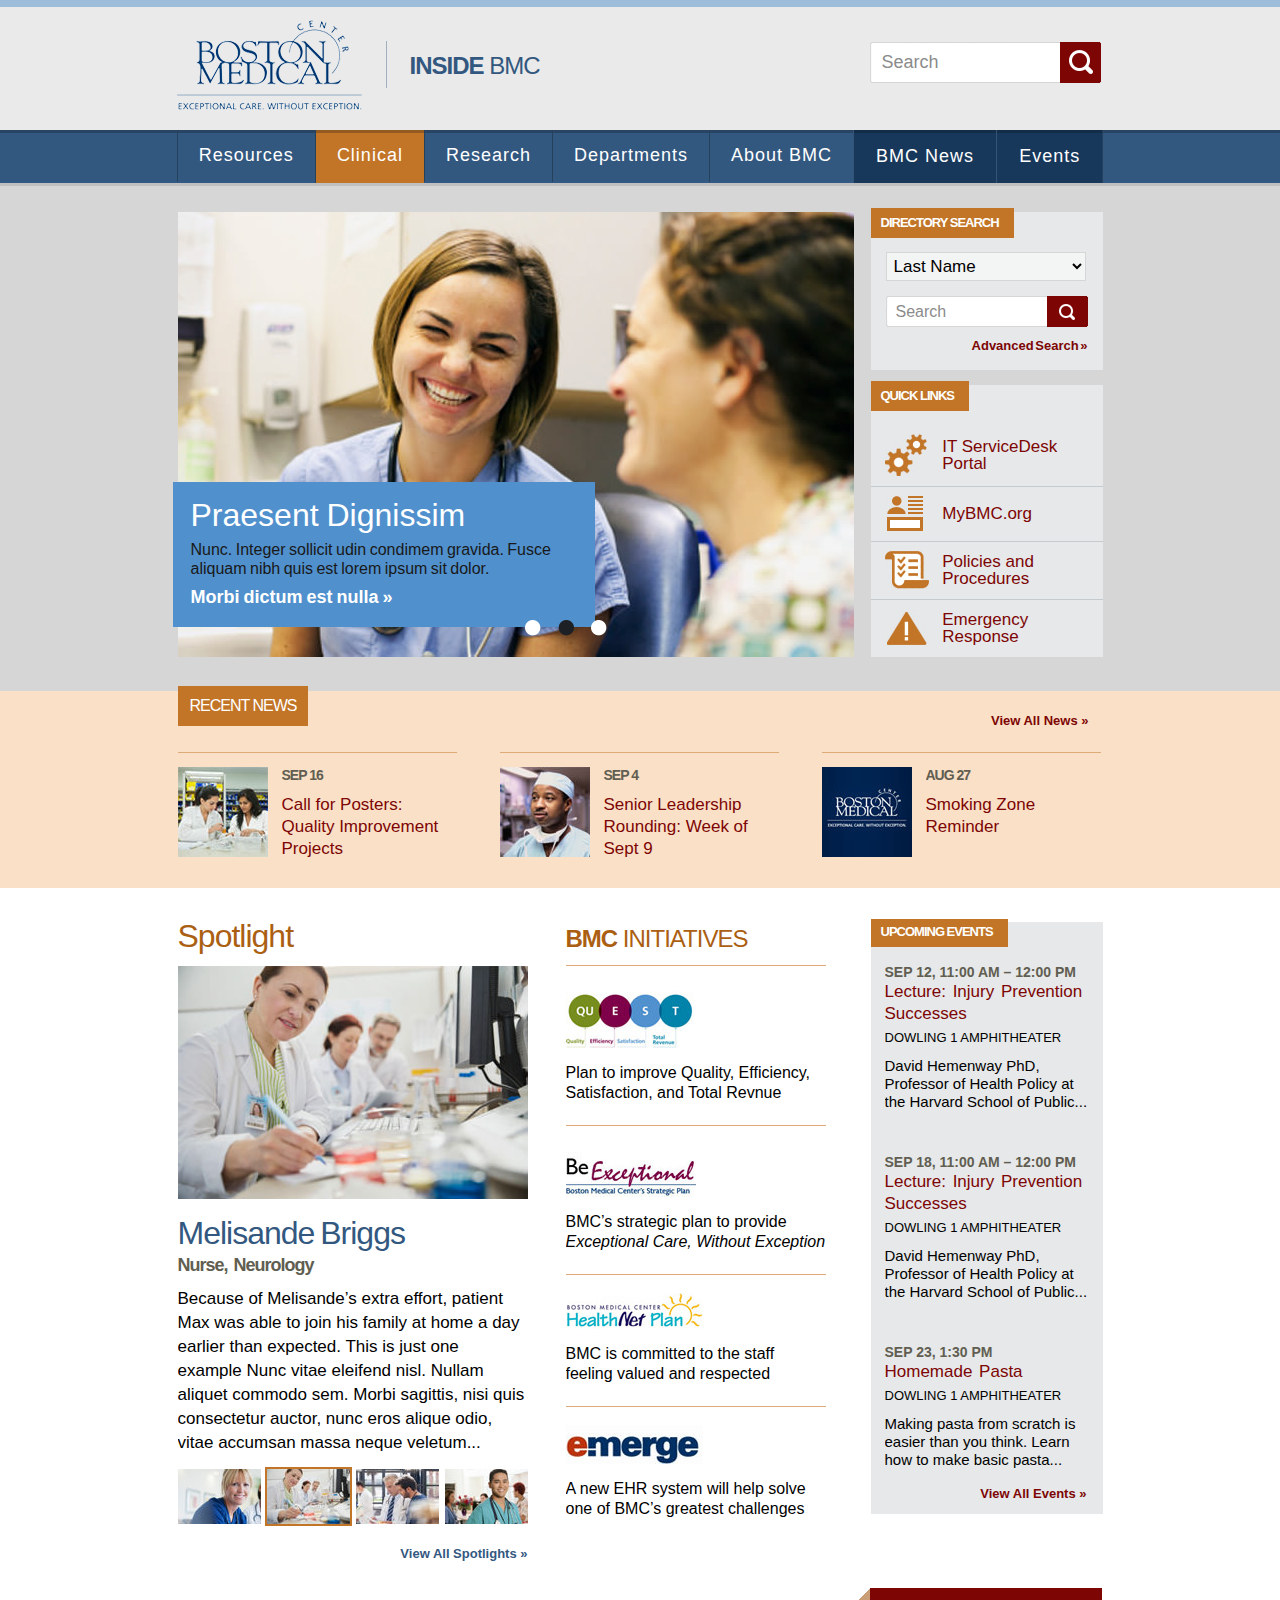
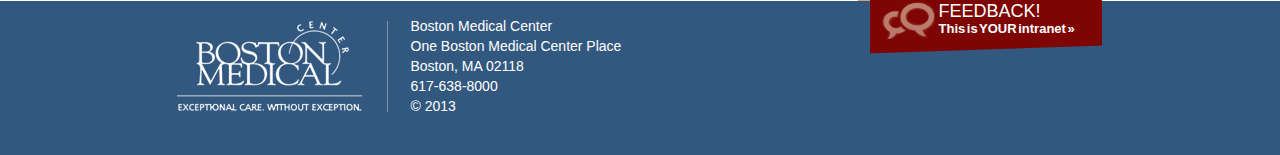
==== markup/index.html @ 799b2360 "added markup" ====
<!DOCTYPE html PUBLIC "-//W3C//DTD XHTML 1.0 Strict//EN" "http://www.w3.org/TR/xhtml1/DTD/xhtml1-strict.dtd">
<html xmlns="http://www.w3.org/1999/xhtml" xml:lang="en" lang="en">
<head>
	<!-- set the encoding of your site -->
	<meta http-equiv="Content-Type" content="text/html; charset=utf-8" />
	<title>BostonMedicalCenter</title>
	<!-- include the site stylesheet -->
	<link rel="stylesheet" media="all" href="css/all.css" type="text/css" />
	<!-- include jQuery library -->
	<script type="text/javascript" src="http://ajax.googleapis.com/ajax/libs/jquery/1.8.3/jquery.min.js"></script>
	<script type="text/javascript">window.jQuery || document.write('<script src="js/jquery-1.8.3.min.js"><\/script>')</script>
	<!-- include custom JavaScript -->
	<script type="text/javascript" src="js/jquery.main.js"></script>
</head>
<body>
	<noscript><div>Javascript must be enabled for the correct page display</div></noscript>
	<!-- allow a user to go to the main content of the page -->
	<div class="skip"><a href="#three-columns">skip to content</a></div>
	<div class="alert-message">
		<div class="alert-holder">
			<strong class="title">ALERT! Lorem ipsum dolor sit amet, consectetur adipiscing elit.</strong>
			<p>This is vivamus condimentum auctor mollis. Duis elementum malesuada hendrerit. Nullam convallis sagittis leo.<a href="#" class="more">Etiam aliquam augue &raquo;</a></p>
		</div>
	</div>
	<!-- main container of all the page elements -->
	<div id="wrapper">
		<!-- header of the page -->
		<div id="header">
			<div class="header-holder">
				<!-- logo-holder -->
				<div class="logo-holder">
					<strong class="logo"><a href="#"  tabindex="2">Boston Medical Center Exceptional care with out exception</a></strong>
					<span class="tagline"><strong>InSIDE</strong> BMC</span>
				</div>
				<!-- searchform -->
				<form class="searchform" action="#">
					<fieldset>
						<legend>searchform</legend>
						<label for="search">Search</label>
						<input id="search" type="text" value="Search" />
						<input type="submit" value="search" />
					</fieldset>
				</form>
			</div>
			<!-- mainnav -->
			<div id="nav">
				<ul>
					<li><a href="#" tabindex="3">Resources</a></li>
					<li class="active"><a href="#" tabindex="4">Clinical</a></li>
					<li><a href="#" tabindex="5">Research</a></li>
					<li><a href="#" tabindex="6">Departments</a></li>
					<li><a href="#" tabindex="7">About BMC</a></li>
					<li class="last"><a href="#" tabindex="8">BMC News</a></li>
					<li class="last"><a href="#" tabindex="9">Events</a></li>
				</ul>
			</div>
		</div>
		<!-- visualblock -->
		<div class="visual">
			<div class="visual-holder">
				<!-- carousel of page -->
				<div class="carousel">
					<div class="mask">
						<div class="slideset">
							<div class="slide">
								<img src="images/img-visual.jpg" alt="img-description" />
								<div class="caption">
									<strong class="heading">Praesent Dignissim</strong>
									<p>Nunc. Integer sollicit udin condimem gravida. Fusce aliquam nibh quis est lorem ipsum sit dolor. </p>
									<a href="#" class="more">Morbi dictum est nulla &raquo;</a>
								</div>
							</div>
						</div>
					</div>
					<ul class="pagination">
						<li><a href="#">1</a></li>
						<li class="active"><a href="#">2</a></li>
						<li><a href="#">3</a></li>
					</ul>
				</div>
				<!-- sidebar of page -->
				<div id="sidebar">
					<div class="widget">
						<strong class="heading"><span>Directory Search</span></strong>
						<form class="searchform" action="#">
							<fieldset>
								<legend>searchform</legend>
								<label for="name">Name</label>
								<select id="name">
									<option>Last Name</option>
									<option>Last Name</option>
									<option>Last Name</option>
									<option>Last Name</option>
								</select>
								<div class="search-holder">
									<label for="search1">Search</label>
									<input id="search1" type="text" value="Search" />
									<input type="submit" value="search" />
								</div>
								<a href="#" class="adv-search">Advanced Search &raquo;</a>
							</fieldset>
						</form>
					</div>
					<div class="widget widget2">
						<strong class="heading"><span>QUICK LINKS</span></strong>
						<ul class="quicklinks">
							<li>
								<a href="#">
									<img src="images/img1.jpg" alt="img-description" />
									<strong class="title">IT ServiceDesk <br />Portal</strong>
								</a>
							</li>
							<li>
								<a href="#">
									<img src="images/img2.jpg" alt="img-description" />
									<strong class="title">MyBMC.org</strong>
								</a>
							</li>
							<li>
								<a href="#">
									<img src="images/img3.jpg" alt="img-description" />
									<strong class="title">Policies and Procedures</strong>
								</a>
							</li>
							<li>
								<a href="#">
									<img src="images/img4.jpg" alt="img-description" />
									<strong class="title">Emergency Response</strong>
								</a>
							</li>
						</ul>
					</div>
				</div>
			</div>
		</div>
		<!-- recent news -->
		<div class="recent-news">
			<div class="news-holder">
				<div class="topbar">
					<strong class="heading">Recent News</strong>
					<a href="#" class="view-all">View All News &raquo;</a>
				</div>
				<ul>
					<li>
						<a href="#"><img src="images/img5.jpg" alt="img-description" /></a>
						<div class="text">
							<em class="date">SEP 16</em>
							<strong class="title"><a href="#">Call for Posters: Quality Improvement Projects</a></strong>
						</div>
					</li>
					<li>
						<a href="#"><img src="images/img6.jpg" alt="img-description" /></a>
						<div class="text">
							<em class="date">SEP 4</em>
							<strong class="title"><a href="#">Senior Leadership Rounding: Week of Sept 9</a></strong>
						</div>
					</li>
					<li>
						<a href="#"><img src="images/img7.jpg" alt="img-description" /></a>
						<div class="text">
							<em class="date">AUG 27</em>
							<strong class="title"><a href="#">Smoking Zone Reminder</a></strong>
						</div>
					</li>
				</ul>
			</div>
		</div>
		<!-- three-columns -->
		<div id="three-columns">
			<!-- spotlights -->
			<div class="spotlights">
				<h1>Spotlight</h1>
				<div class="text-holder">
					<a href="#"><img src="images/img8.jpg" alt="img-dexription" /></a>
					<h2>Melisande Briggs</h2>
					<strong class="subheading">Nurse, Neurology</strong>
					<p>Because of Melisande’s extra effort, patient Max was able to join his family at home a day earlier than expected. This is just one example Nunc vitae eleifend nisl. Nullam aliquet commodo sem. Morbi sagittis, nisi quis consectetur auctor, nunc eros alique odio, vitae accumsan massa neque veletum...</p>
				</div>
				<ul class="tabset">
					<li><a href="#"><img src="images/img9.jpg" alt="img-description" /></a></li>
					<li class="active"><a href="#"><img src="images/img10.jpg" alt="img-description" /></a></li>
					<li><a href="#"><img src="images/img11.jpg" alt="img-description" /></a></li>
					<li><a href="#"><img src="images/img12.jpg" alt="img-description" /></a></li>
				</ul>
				<a href="#" class="view-all">View All Spotlights &raquo;</a>
			</div>
			<!-- initiatives -->
			<div class="initiatives">
				<h2><strong>BMC</strong> Initiatives</h2>
				<ul>
					<li>
						<a href="#"><img src="images/img13.jpg" alt="img-description" /></a>
						<p>Plan to improve Quality, Efficiency, Satisfaction, and Total Revnue</p>
					</li>
					<li>
						<a href="#"><img src="images/img14.jpg" alt="img-description" /></a>
						<p>BMC’s strategic plan to provide <em>Exceptional Care, Without Exception</em></p>
					</li>
					<li>
						<a href="#"><img src="images/img15.jpg" alt="img-description" /></a>
						<p>BMC is committed to the staff feeling valued and respected</p>
					</li>
					<li>
						<a href="#"><img src="images/img16.jpg" alt="img-description" /></a>
						<p>A new EHR system will help solve one of BMC’s greatest challenges</p>
					</li>
				</ul>
			</div>
			<!-- upcomming events -->
			<div class="upcomming-events">
				<strong class="heading"><span>Upcoming Events</span></strong>
				<ul>
					<li>
						<em class="time">SEP 12, 11:00 AM – 12:00 PM</em>
						<strong class="title"><a href="#">Lecture: Injury Prevention Successes</a></strong>
						<strong class="subtitle">Dowling 1 Amphitheater</strong>
						<p>David Hemenway PhD, Professor of Health Policy at the Harvard School of Public...</p>
					</li>
					<li>
						<em class="time">SEP 18, 11:00 AM – 12:00 PM</em>
						<strong class="title"><a href="#">Lecture: Injury Prevention Successes</a></strong>
						<strong class="subtitle">Dowling 1 Amphitheater</strong>
						<p>David Hemenway PhD, Professor of Health Policy at the Harvard School of Public...</p>
					</li>
					<li>
						<em class="time">SEP 23, 1:30 PM</em>
						<strong class="title"><a href="#">Homemade Pasta</a></strong>
						<strong class="subtitle">Dowling 1 Amphitheater</strong>
						<p>Making pasta from scratch is easier than you think. Learn how to make basic pasta...</p>
					</li>
				</ul>
				<a href="#" class="view-all">View All Events &raquo;</a>
			</div>
		</div>
		<!-- footer of page -->
		<div id="footer">
			<div class="footer-holder">
				<!-- footer logo -->
				<strong class="logo"><a href="#">Boston Medical Center Exceptional care with out exception</a></strong>
				<div class="info">
					<address>Boston Medical Center<br /> One Boston Medical Center Place Boston, MA 02118<br /> 617-638-8000 </address>
					<span class="copyright">&copy; 2013</span>
				</div>
				<div class="btn">
					<div class="btn-b">
						<div class="btn-c">
							<a href="#" class="feedback"><strong>Feedback!</strong>This is YOUR intranet &raquo;</a>
						</div>
					</div>
				</div>
			</div>
			<!-- allow a user to go to the top of the page -->
			<div class="skip"><a href="#header">back to top</a></div>
		</div>
	</div>
</body>
</html>
---- markup/css/all.css ----
/* ---------------------------------------------------------
   1. Embedded fonts styles
   2. General reset
   3. Common site styles
   4. Custom form styles
   5. Styles for responsive breakpoints
   6. Print style
   ---------------------------------------------------------*/
/* ---------------------------------------------------------
   2. General reset
   ---------------------------------------------------------*/
/*
 * set default text color
 * set default font size, line height and font family
 * set default background
 */
body {
	color: #000;
	font: 17px/20px Arial, Helvetica, sans-serif;
	background: #fff;
	min-width: 960px;
	margin: 0;
}
img { border-style: none; }
/* set styles for default page links */
a {
	text-decoration: none;
	color: #000;
}
a:hover { text-decoration: underline; }
a:active { background-color: transparent; }
/* set default styles in all browsers */
input, textarea, select {
	font: 100% Arial, Helvetica, sans-serif;
	vertical-align: middle;
	color: #000;
}
form, fieldset {
	margin: 0;
	padding: 0;
	border-style: none;
}
input[type="image"] {
	padding: 0;
	border: none;
}
/* ---------------------------------------------------------
   3. Common site styles
   ---------------------------------------------------------*/
#wrapper {
	overflow: hidden;
	border-top: solid 7px #9dbddb;
}
/* Common site styles */
#header {
	overflow: hidden;
	background: #eaeaea;
}
.header-holder {
	position: relative;
	padding:13px 3px 20px 0;
	width: 924px;
	margin: 0 auto;
	overflow: hidden;
}
/* logo-holder */
.logo-holder { float: left; }
.logo {
	background: url(../images/sprite.png) -1px 0 no-repeat;
	width: 186px;
	height: 90px;
	float: left;
	overflow: hidden;
	text-indent: -9999px;
}
.logo a {
	display: block;
	height: 100%;
}
/* tagline */
.tagline {
	float: left;
	margin: 21px 0 0 23px;
	padding: 12px 0 9px 23px;
	font-size: 24px;
	line-height: 26px;
	text-transform: uppercase;
	color: #33587f;
	letter-spacing:-1px;
	border-left: solid 1px #a1b0bf;
}
/* header-search-form */
.searchform {
	float: right;
	width: 231px;
	background:url(../images/bg-search-form.png) no-repeat;
	margin: 22px 0 0;
}
#wrapper legend{
	display:none;
	}
.searchform input[type="text"] {
	height: 25px;
	line-height: 25px;
	float: left;
	width: 166px;
	font-size: 18px;
	padding: 8px 12px;
	background: #fff;
	border:0;
	background:none;
	outline: none;
	color: #8b8b8b;
}
.searchform input[type="submit"] {
	float: right;
	border: 0;
	padding: 0;
	cursor: pointer;
	background: url(../images/sprite.png) -67px -212px no-repeat;
	width: 41px;
	height: 41px;
	text-indent: -9999px;
	overflow: hidden;
	font-size: 0;
	line-height: 0;
}
/* main-nav styles */
#nav {
	border-bottom: solid 3px #c0c0c1;
	background: #33587f url(../images/bg-nav.png) repeat-x;
	text-transform: capitalize;
	overflow: hidden;
}
#nav ul {
	width: 925px;
	text-align: center;
	margin: 0 auto;
	list-style: none;
	color: #fff;
	letter-spacing: 1px;
	padding: 0;
	font-size: 18px;
	line-height: 21px;
	border-right: solid 1px #26415b;
}
#nav ul:after{
	display:block;
	clear:both;
	content:''
	}
#nav ul li {
	display: inline-block;
	vertical-align: top;
	margin: 0 -3px;
	border-left: solid 1px #26415b;
}
#nav ul li.last{border-left: solid 1px #335477;}
*+html #nav ul li {
	display: inline;
	margin:0;
}
#nav ul li a {
	color: #fff;
	display: block;
	padding: 15px 21px 16px;
}
#nav ul li a:hover, #nav ul li.last a:hover, #nav ul li.active a{
	background: #c27527;
	text-decoration: none;
	border-top: solid 3px #955a1f;
	padding: 12px 21px 17px;
}
#nav ul li.last a:hover{
	padding: 13px 22px 16px;
	}
#nav ul li.last a {
	background: #17385b;
	text-decoration: none;
	border-top: solid 3px #132c47;
	padding: 13px 22px 16px;
}
*+html #nav ul li.last a{ padding: 13px 23px 16px 22px;}
*+html #nav ul li.last a:hover{padding: 13px 23px 16px 22px;}
/* visual-holder */
.visual {
	overflow: hidden;
	background: #d6d6d7;
}
.visual-holder {
	margin: 0 auto;
	width: 925px;
	padding: 26px 0 34px;
}
.visual-holder:after{
	display:block;
	clear:both;
	content:'';
	}
/* carousel styles */
.carousel {
	float: left;
	width: 676px;
	position: relative;
}
.mask {
	width: 676px;
	height: 445px;
}
.mask:after{
	display:block;
	clear:both;
	content:'';
	}
.slideset {
	position: relative;
	width: 676px;
	float: left;
	height: 445px;
}
.slide {
	width: 676px;
	height: 445px;
	float: left;
	position: relative;
}
.slide img { display: block; }
/* carousel-caption styles */
.carousel .caption {
	position: absolute;
	left: -5px;
	bottom: 30px;
	background: #5090cd;
	width: 386px;
	font-size: 16px;
	line-height: 19px;
	color: #191919;
	padding: 16px 18px 20px;
	z-index: 15;
	word-spacing:-1px;
}
*+html .carousel .caption{padding: 16px 18px 10px;}
.carousel .heading {
	display: block;
	margin: 0 0 8px;
	font-size: 32px;
	line-height: 34px;
	color: #fff;
	font-weight: normal;
	text-transform: capitalize;
}
.carousel .caption p { margin: 0 0 9px; }
.carousel .more {
	float: left;
	font-weight: bold;
	color: #fff;
	font-size: 18px;
	line-height: 20px;
}
/* pagination styles */
.pagination {
	position: absolute;
	left: 0;
	bottom: 17px;
	text-align: center;
	width: 85%;
	margin: 0;
	padding: 0 0 0 15%;
	list-style: none;
	z-index: 20;
}
.pagination li {
	display: inline-block;
	vertical-align: top;
	margin: 0 6px;
}
*+html .pagination li { display: inline; }
.pagination li a {
	display: block;
	width: 16px;
	height: 16px;
	font-size: 0;
	line-height: 0;
	text-indent: -9999px;
	overflow: hidden;
	background: url(../images/sprite.png) -3px -441px no-repeat;
	outline: none;
}
.pagination li a:hover, .pagination li.active a { background-position: -34px -441px; }
/* sidebar styles */
#sidebar {
	width: 232px;
	float: right;
}
/* upcomming-events styles */
#sidebar .widget {
	height:1%;
	background: #e6e8e9;
	padding: 12px 0 0;
	margin: 0 0 15px;
}
#sidebar .widget2{ margin:0;}
#sidebar .widget:after {
	display: block;
	clear: both;
	content: '';
}
#sidebar .heading, .upcomming-events .heading {
	display: block;
	text-transform: uppercase;
	color: #fff;
	font-size: 13px;
	line-height: 16px;
	margin: -16px 0 14px;
	overflow: hidden;
}
.upcomming-events .heading{ margin: -3px 0 0;}
#sidebar .heading span, .upcomming-events .heading span {
	float: left;
	padding: 7px 15px 7px 10px;
	letter-spacing:-1px;
	background: #c27527;
	text-transform: uppercase;
}
.upcomming-events .heading span{ padding:5px 15px 7px 10px;}
/* sidebarform styles */
#sidebar .searchform {
	overflow: hidden;
	float: left;
	padding: 0 15px;
	width: 202px;
	margin: 0 0 17px;
	display:block;
	background:none;
}
#sidebar .searchform fieldset{
	overflow:hidden;
	}
#sidebar input[type="submit"] {
	background: url(../images/sprite.png) -4px -215px no-repeat;
	width: 41px;
	height: 31px;
}
#sidebar .searchform input[type="text"] {
	width: 140px;
	color: #8b8b8b;
	font-size: 16px;
	padding:6px 10px 4px;
	height: 20px;
	line-height: 20px;
}
#sidebar .searchform .adv-search, #sidebar .upcomming-events .view-all {
	float: right;
	font-size: 13px;
	line-height: 14px;
	color: #7d0504;
	font-weight: bold;
	word-spacing:-2px;
	text-transform: capitalize;
}
#sidebar .search-holder {
	height: 31px;
	padding: 0 0 12px;
	background:url(../images/bg-searchform2.png) no-repeat;
}
#sidebar .search-holder:after {
	display: block;
	clear: both;
	content: '';
}
/* sidebar select styles */
#sidebar .searchform select {
	display: block;
	overflow: hidden;
	width: 200px;
	background: #f3f4f4;
	border: solid 1px #d6d6d7;
	padding: 3px;
	margin: 0 0 15px;
}
/* sidebar quicklinks styles */
#sidebar .quicklinks {
	margin: 0;
	padding: 0;
	list-style: none;
	overflow: hidden;
}
#sidebar .quicklinks li {
	overflow: hidden;
	padding: 9px 14px 0;
	margin: 0 0 10px;
	border-top: solid 1px #c5cacf;
}
*+html #sidebar .quicklinks li{ margin: 0 0 12px;}
#sidebar .quicklinks li:first-child { border: 0; }
#sidebar .quicklinks li img {
	display: inline-block;
	vertical-align: middle;
	margin: 0 9px 0 0;
}
*+html #sidebar .quicklinks li img { display: inline; }
#sidebar .quicklinks li .title {
	display: inline-block;
	vertical-align: middle;
	font-size: 17px;
	line-height: 17px;
	color: #7d0504;
	font-weight: normal;
	width: 136px;
}
*+html #sidebar .quicklinks li .title { display: inline; }
#sidebar .quicklinks li a { color: #7d0504; }
#sidebar .quicklinks li a:hover { text-decoration: none; }
#sidebar .quicklinks li a:hover .title { text-decoration: underline; }
/* recentnews styles */
.recent-news {
	height: 1%;
	background: #fae0c7;
}
.recent-news:after,
.recent-news .news-holder:after,
.recent-news .topbar:after {
	display: block;
	clear: both;
	content: '';
}
/* recentnews-holder styles */
.recent-news .news-holder {
	height: 1%;
	width: 925px;
	margin: 0 auto;
	padding: 26px 0 0;
}
.recent-news .topbar {
	height: 1%;
	margin: 0 0 24px;
}
.recent-news .heading {
	float: left;
	text-transform: uppercase;
	color: #fff;
	font-size: 16px;
	line-height: 18px;
	margin: -31px 0 0;
	background: #c27527;
	padding:11px 12px;
	font-weight: normal;
	letter-spacing:-1px;
}
.recent-news .view-all {
	float: right;
	font-size: 13px;
	line-height: 14px;
	color: #7d0504;
	font-weight: bold;
	margin:-3px 14px 0 0;
	text-transform: capitalize;
}
/* recentnews lists styles */
.recent-news ul {
	margin: 0 0 0 -43px;
	padding: 0;
	list-style: none;
	overflow: hidden;
}
.recent-news ul li {
	float: left;
	border-top: solid 1px #deaa77;
	padding: 14px 0 28px 0;
	margin: 0 0 0 43px;
	width: 279px;
}
.recent-news ul li img {
	float: left;
	margin: 0 14px 0 0;
}
.recent-news ul li .text { overflow: hidden; }
.recent-news ul li .date {
	font-style: normal;
	font-size: 14px;
	line-height: 16px;
	margin: 0 0 11px;
	text-transform: uppercase;
	color: #615e51;
	display: block;
	letter-spacing:-1px;
	font-weight:bold;
}
.recent-news ul li .title {
	display: block;
	font-size: 17px;
	line-height: 22px;
	color: #7d0504;
	font-weight: normal;
}
.recent-news ul li .title a { color: #7d0504; }
/* threecolumns styles */
#three-columns {
	width: 925px;
	margin: 0 auto;
	padding: 31px 0 39px;
}
#three-columns:after {
	display: block;
	clear: both;
	content: '';
}
/* spotlight styles */
.spotlights {
	float: left;
	width: 350px;
}
.spotlights h1, .spotlights h2, .initiatives h2 {
	margin: 0 0 13px;
	font-size: 32px;
	line-height: 34px;
	color: #ab5f13;
	font-weight: normal;
	text-transform: capitalize;
	letter-spacing:-1px;
}
.spotlights img {
	display: block;
	margin: 0 0 17px;
}
.spotlights h2 {
	margin: 0 0 5px;
	color: #33587f;
	word-spacing:-2px;
}
.spotlights h2 a { color: #33587f; }
.spotlights .subheading {
	margin: 0 0 12px;
	display: block;
	font-size: 18px;
	line-height: 20px;
	letter-spacing:-1px;
	word-spacing:2px;
	color: #615e51;
	text-transform: capitalize;
}
.spotlights p { margin: 0 0 12px; }
.spotlights .text-holder {
	overflow: hidden;
	line-height:24px;
	}
/* tabset list styles */
.tabset {
	overflow: hidden;
	margin: 0 -2px 10px -4px;
	padding: 0;
	list-style: none;
}
.tabset li {
	float: left;
	border: solid 2px #fff;
	margin: 0 0 10px 2px;
	width: 83px;
	height: 55px;
}
.tabset li:hover, .tabset li.active { border: solid 2px #c27527; }
.tabset li img { display: block; }
#three-columns .view-all {
	float: right;
	font-size: 13px;
	line-height: 16px;
	color: #33587f;
	font-weight: bold;
	text-transform: capitalize;
}
/* bmc initiatives styles */
.initiatives {
	float: left;
	margin: 7px 0 0 38px;
	width: 260px;
}
.initiatives h2 {
	font-size: 24px;
	line-height: 26px;
	text-transform: uppercase;
}
.initiatives ul {
	margin: 0;
	padding: 0;
	list-style: none;
	font-size: 16px;
}
.initiatives ul li {
	overflow: hidden;
	border-top: solid 1px #deaa77;
	padding: 18px 0 22px;
}
.initiatives ul li img {
	display: block;
	margin: 0 0 15px;
}
.initiatives ul li p { margin: 0; }
/* upcomming-events styles */
.upcomming-events {
	float: right;
	width: 232px;
	padding: 0 0 3px;
	background: #e6e8e9;
	margin: 3px 0 0;
}
*+html .upcomming-events{ padding:0;}
#sidebar .upcomming-events{
	height:1%;
	float:none;
	margin: 18px 0 15px;
	padding: 10px 0;
	}
#sidebar .upcomming-events:after{
	display:block;
	clear:both;
	content:'';
	}
#sidebar  .upcomming-events ul{padding: 0 14px;}
.upcomming-events ul {
	margin: 0;
	padding: 16px 14px 0;
	list-style: none;
	font-size: 15px;
	line-height: 18px;
}
.upcomming-events ul li {
	overflow: hidden;
	margin: 0 0 32px;
}
*+html .upcomming-events ul li{
	padding: 0 0 32px;
	margin:0;
	}
.upcomming-events ul li .time {
	display: block;
	font-style: normal;
	font-size: 14px;
	font-weight:bold;
	color: #615e51;
	text-transform: uppercase;
}
.upcomming-events ul li .title {
	display: block;
	font-size: 17px;
	line-height: 22px;
	font-weight: normal;
	word-spacing:2px;
	margin: 0 0 4px;
	color: #7d0504;
	text-transform: capitalize;
}
.upcomming-events ul li .title a { color: #7d0504; }
.upcomming-events ul li .subtitle {
	display: block;
	text-transform: uppercase;
	font-size: 13px;
	margin: 0 0 10px;
	font-weight: normal;
}
.upcomming-events ul li p { margin: 0 0 10px; }
#three-columns .upcomming-events .view-all {
	color: #7d0504;
	margin:-25px 16px 0;
}
*+html #three-columns .upcomming-events .view-all{
	margin:-25px 16px -20px 0;
	}
/* footer styles */
#footer:after, #footer .footer-holder:after {
	display: block;
	clear: both;
	content: '';
}
#footer {
	height: 1%;
	background: #33587f;
}
#footer .footer-holder {
	padding: 16px 347px 43px 0;
	width: 580px;
	margin: 0 auto;
	position: relative;
}
/* footer logo styles */
#footer .logo {
	float: left;
	background: url(../images/sprite.png) -2px -100px no-repeat;
	width: 186px;
	height: 90px;
	margin: 4px 0 0;
}
/* footer info styles */
#footer .info {
	float: left;
	border-left: solid 1px #7b92a9;
	padding: 0 0 0 23px;
	font-size: 14px;
	color: #fff;
	width: 215px;
	margin:4px 0 0 24px;
}
#footer address {
	font-style: normal;
	margin: 0;
	margin: -5px 0 0;
}
#footer .copyright {
	display: block;
	margin: 0 0 -4px;
	}
/* btnfeedback styles */
#footer .btn {
	position: absolute;
	right: 2px;
	top: -13px;
	background: url(../images/bg-btn-top.png) no-repeat;
	padding: 13px 0 0;
	width: 244px;
}
#footer .btn-b {
	overflow: hidden;
	padding: 0 0 10px;
	background: url(../images/bg-btn-b.png) 0 100%;
}
#footer .btn-c {
	padding: 0 24px 5px;
	background: url(../images/bg-btn-c.png) repeat-y;
}
#footer .feedback {
	display: block;
	background: url(../images/sprite.png) -1px -275px no-repeat;
	padding: 0 0 3px 57px;
	font-size: 13px;
	color: #fff;
	line-height: 15px;
	font-weight:bold;
	word-spacing:-2px;
}
#footer .feedback strong {
	display: block;
	font-size: 18px;
	line-height: 20px;
	font-weight:normal;
	text-transform: uppercase;
}
/* topheadingbar styles */
.heading-holder {
	overflow: hidden;
	background: #d6d6d7;
}
.heading-frame {
	overflow: hidden;
	width: 925px;
	margin: 0 auto;
	padding: 19px 0 16px;
}
.heading-holder h1 {
	font-size: 32px;
	color: #132c47;
	line-height: 35px;
	margin: 0;
	letter-spacing:-1px;
	font-weight: normal;
}
/* main informative part styles */
#main {
	overflow: hidden;
	padding: 30px 0;
	width: 925px;
	margin: 0 auto;
}
/* main content styles */
#content {
	float: left;
	font-size: 16px;
	line-height: 22px;
	width: 651px;
}
/* eventtext styles */
#content .event-text {
	height: 1%;
	background: #fae0c7;
	padding:12px 15px 33px;
	position: relative;
	margin: 0 0 17px;
}
#content .event-text:after {
	display: block;
	clear: both;
	content: '';
}
#content .event-text .time {
	display: block;
	font-style: normal;
	font-size: 14px;
	line-height: 18px;
	color: #615e51;
	letter-spacing:-1px;
	word-spacing:3px;
	margin: 0 0 2px;
}
#content .event-text h2 {
	font-size: 32px;
	line-height: 32px;
	font-weight: normal;
	letter-spacing:-1px;
	margin: 0 0 13px;
}
/* eventtext address styles */
#content .event-text .address {
	display: block;
	margin: 0;
	font-style: normal;
	font-size: 13px;
	line-height: 15px;
	text-transform: uppercase;
}
#content .event-text .meta {
	overflow: hidden;
	font-size: 13px;
	line-height: 15px;
	text-transform: uppercase;
}
#content .event-text .meta .links {
	color: #33587f;
	text-transform: none;
}
#content .event-text .meta a {
	color: #33587f;
	font-weight: bold;
}
#content .btnevents {
	position: absolute;
	right: 0;
	bottom: -5px;
	font-size: 14px;
	color: #fff;
	line-height: 28px;
	padding: 0 8px;
	background: #7d0504;
	word-spacing:-2px;
}
/* content text styles */
#content .text {
	overflow: hidden;
	word-spacing:-1px;
	padding: 0 0 8px;
}
#content .text p { margin: 0 0 17px; }
#content .text p:first-child{ margin: 0 0 8px;}
#content .text p a {
	font-size: 16px;
	color: #33587f;
	font-weight: bold;
}
#content .text p:first-child:first-letter {
	float: left;
	font-size: 50px;
	color: #c27527;
	line-height: 52px;
	margin: 0 6px -5px 0;
}
#content .text .more {
	float: left;
	font-size: 16px;
	color: #33587f;
	font-weight: bold;
	margin: 8px 0 0;
}
/* events-lists styles */
.events-list {
	overflow: hidden;
	margin: -3px 0 0;
	}
.events-list h2 {
	margin: 0 0 12px;
	font-size: 20px;
	color: #6c6c6c;
	font-weight: normal;
}
.events-list ul {
	margin: 0;
	padding: 2px 0 0 ;
	list-style: none;
	font-size: 16px;
	line-height: 20px;
	word-spacing: -1px;
}
.events-list ul li {
	overflow: hidden;
	padding: 17px 0 15px;
	border-top: solid 1px #deaa77;
}
.events-list ul li:first-child { border: 0; }
.events-list ul li .date {
	display: block;
	font-style: normal;
	color: #615e51;
	font-size: 14px;
	line-height: 18px;
	font-weight: bold;
	text-transform: uppercase;
}
.events-list ul li .title {
	display: block;
	margin: 0 0 2px;
	color: #33587f;
	font-size: 20px;
	line-height: 24px;
	font-weight: normal;
}
.events-list ul li .title a { color: #33587f; }
.events-list ul li .subheading {
	font-style: normal;
	font-size: 13px;
	text-transform: uppercase;
	margin: 0 0 7px;
	display: block;
}
.events-list p { margin: 0; }
/* eventslist btns styles */
.events-list .btns-holder {
	overflow: hidden;
	margin:21px 0 14px;
}
.events-list .btns-holder .btn {
	float: left;
	line-height: 28px;
	font-size: 14px;
	color: #fff;
	padding: 0 11px 0 10px;
	background: #7d0504 url(../images/bg-btn-r.png) 100% 0 no-repeat;
	margin: 0 1px 0 0;
}
.events-list .btns-holder .btn:first-child { background: #7d0504 url(../images/bg-btn.jpg) no-repeat; }
.events-list .btns-holder .btn span {
	display: block;
	padding: 0 20px 0 0;
	background: url(../images/bg-top.png) 100% 50% no-repeat;
}
.events-list .btns-holder .btn:first-child span { background: url(../images/bg-add.png) 100% 50% no-repeat; }
.events-list .img-holder {
	float: left;
	margin: 4px 0 0;
	}
.events-list .img-holder img { display: block; }
.events-list .news-text {
	float: right;
	width: 541px;
}
.newslist ul li .title{ margin: 0 0 5px;}
.newslist ul li{ padding:17px 0 19px;}
/* sidebar sharebox styles */
.share-box {
	overflow: hidden;
	background: #7d0504 url(../images/bg-share.png) 13px 16px no-repeat;
	color: #fff;
	font-size: 13px;
	line-height: 17px;
	margin: 0 0 17px;
	font-weight:bold;
	padding: 16px 20px 15px 66px;
}
.share-box a { color: #fff; }
.share-box .title {
	display: block;
	margin: 0 0 11px;
	font-size: 18px;
	font-weight:normal;
}
.share-box span { display: block; }
/* main content styles */
.news-box img {
	float: left;
	margin: 4px 0 0;
	}
.news-box .text-holder {
	float: right;
	width: 512px;
}
#content .news-box{
	padding:12px 15px 35px;
	}
/* related stories styles */
.related-stories {
	overflow: hidden;
	padding: 13px 0 0;
	margin: 0 0 -23px;
	}
.related-stories h3 {
	font-size: 17px;
	line-height: 20px;
	margin: 0 0 13px;
	color: #ab5f13;
}
.related-stories ul {
	margin: 0;
	padding: 0;
	list-style: none;
	overflow: hidden;
}
.related-stories ul li {
	overflow: hidden;
	padding: 0 0 10px 17px;
	background: url(../images/bullet.png) 2px 8px no-repeat;
}
.related-stories ul li a {
	font-weight: bold;
	color: #33587f;
}
.related-stories ul li span {
	margin: 0 0 12px;
	display: block;
}
#content .subtitle {
	display: block;
	font-size: 20px;
	color: #6c6c6c;
	font-weight: normal;
	margin:-3px 0 32px;
}
/* twocolumns styles */
#content .two-columns {
	overflow: hidden;
	padding: 0 0 12px;
	}
#content .two-columns .column {
	float: left;
	width: 325px;
	border-left: solid 1px #deaa77;
}
#content .two-columns .column:first-child {
	width: 325px;
	border: 0;
}
#content .two-columns h2 {
	margin: 0 0 17px;
	font-size: 23px;
	line-height: 25px;
	color: #ab5f13;
	font-weight: normal;
	letter-spacing:-1px;
	text-transform: uppercase;
}
/* resources styles */
#content .resource {
	overflow: hidden;
	padding: 15px 20px 7px 20px;
	line-height: 17px;
	border-top: solid 1px #deaa77;
}
#content .two-columns .column:first-child .resource{ padding:15px 20px 7px 0;}
#content .two-columns .column:first-child .resource:first-child {
	padding: 0 20px 7px 0;
	margin:0;
	}
#content .two-columns .column .resource:first-child{
	padding:0 20px 7px;
	}
#content .resource:first-child { border: 0; }
#content .resource ul {
	margin: 0;
	padding: 0;
	list-style: none;
	font-weight: bold;
	color: #33587f;
}
#content .resource ul li {
	overflow: hidden;
	margin: 0 0 11px;
}
#content .resource ul li a { color: #33587f; }
/* searchresults styles */
#content .search-results {
	overflow: hidden;
	padding: 0 0 15px;
	}
#content .search-results .search-word {
	display: block;
	color: #6c6c6c;
	font-size: 20px;
	line-height: 22px;
	margin:-3px 0 3px;
	font-weight: normal;
}
#content .search-results .search-word strong { color: #000; }
#content .searchform {
	width:100%;
	overflow:hidden;
	background:none;
}
#content .search-results .row {
	overflow: hidden;
	margin: 0 0 19px;
}
/* searchresults select styles */
.select-holder {
	float: left;
	width: 181px;
	margin:12px 0 0 36px;
}
.searchform label {
	float: left;
	font-size: 15px;
	line-height: 21px;
	color: #6c6c6c;
	margin: 0 6px 0 0;
	display:none;
}
.search-results label{ display:block;}
.select-holder select {
	float: right;
	width: 62px;
	height: 21px;
}
#content .search-holder {
	float: left;
	width:315px;
	}
#content .searchfield{
	background:url(../images/bg-search-form.png) no-repeat;
	display:block;
	overflow:hidden;
	}
#content .search-holder label { margin:11px 9px 0 0; }
/* searchresults lists styles */
.search-results ul {
	overflow: hidden;
	margin: 0 0 18px;
	padding: 0;
	list-style: none;
	font-size: 16px;
	line-height:21px;
}
.search-results ul li {
	overflow: hidden;
	border-top: solid 1px #deaa77;
	padding: 14px 0;
}
.search-results ul li:first-child { border: 0; }
.search-results ul li .title {
	display: block;
	font-size: 20px;
	color: #33587f;
	line-height: 28px;
	font-weight: normal;
	margin: 0 0 4px;
	word-spacing:3px;
}
.search-results ul li .title a { color: #33587f; }
.search-results ul li p { margin: 0; }
/* searchresults pagination styles */
.search-results .searchpaging {
	float: left;
	background: #e6e8e9;
	margin: 0;
	padding: 9px 4px 9px 12px;
	list-style: none;
	line-height: 28px;
	font-size: 15px;
}
.search-results .searchpaging li {
	float: left;
	color: #000;
	border: 0;
	padding: 0;
	margin: 0 4px 0 0;
}
.search-results .searchpaging li.active {
	padding: 0 7px;
	background: #ededed;
	border: solid 1px #cecece;
}
.search-results .searchpaging li a {
	color: #33587f;
	background: #e6e8e9;
	display: block;
	padding: 0 9px;
}
.search-results .searchpaging span {
	display: block;
	background: #e6e8e9;
	color: #000;
	padding: 0 9px;
}
/* introtext styles */
.intro-text {
	font-size: 20px;
	line-height: 24px;
	color: #6c6c6c;
	display: block;
	margin:-5px 0 31px;
	font-weight: normal;
}
/* abouttext styles */
.about-text { overflow: hidden; }
/* abouttext h2 styles */
.about-text h2 {
	margin: 0 0 17px;
	font-size: 31px;
	line-height: 35px;
	font-weight: normal;
}
.about-text p { margin: 0 0 29px; }
.about-text a {
	font-weight: bold;
	color: #33587f;
}
/* abouttext h3 styles */
.about-text h3 {
	margin: 0 0 10px;
	font-size: 23px;
	line-height: 30px;
	color: #ab5f13;
	font-weight: normal;
	text-transform: uppercase;
}
/* abouttext h4 styles */
.about-text h4 {
	margin: 0 0 12px;
	font-size: 17px;
	line-height: 20px;
	color: #ab5f13;
	font-weight: normal;
}
/* abouttext orderlist styles */
.about-text ul {
	margin: 0 0 15px;
	padding: 0;
	list-style: none;
	overflow: hidden;
}
.about-text ul li {
	overflow: hidden;
	background: url(../images/bullet.png) 0 6px no-repeat;
	padding:0 0 12px 15px;
}
.about-text ul p { margin: 0 0 9px; }
/* abouttext h5 styles */
.about-text h5 {
	margin: 0 0 12px;
	font-size: 14px;
	line-height: 18px;
	color: #615e51;
	text-transform: uppercase;
	font-weight: normal;
}
/* abouttext unorderlist styles */
.about-text ol {
	overflow: hidden;
	margin: 0 0 3px;
	padding: 0;
	counter-reset: item;
}
.about-text ol li {
	overflow: hidden;
	margin: 0 0 10px;
	padding: 0 0 0 16px;
}
.about-text ol p { margin: 0 0 10px; }
#sidebar .upcomming-events ul li .subtitle { color: #7d0504; }
#sidebar .upcomming-events .view-all { margin: -23px 15px 0; }
/* imagetext-holder styles */
.about-text .imgtext-holder {
	overflow: hidden;
	margin: 0 0 44px;
}
.about-text .imgtext-holder h6 {
	margin: 0 0 4px;
	color: #000;
	font-size: 16px;
}
.about-text .imgtext-holder p { margin: 0; }
.about-text .img-holder {
	float: left;
	margin: 13px 16px 0 0;
	width: 221px;
}
.about-text .img-holder img {
	display: block;
	margin: 0 0 6px;
}
.about-text .img-holder .caption {
	display: block;
	font-size: 14px;
	line-height: 18px;
	color: #615e51;
}
/* formblock styles */
.form-block {
	overflow: hidden;
	padding: 0 0 13px;
	}
.form-block h4 {
	margin: 0 0 12px;
	font-size: 17px;
	line-height: 20px;
	color: #ab5f13;
	font-weight: normal;
}
.form-block label {
	display: inline-block;
	margin: 0 0 7px;
	font-size: 16px;
	font-weight: bold;
}
/* fieldsholder styles */
.form-block .field-holder {
	overflow: hidden;
	margin: 0 0 7px;
}
.form-block p { margin: 0 0 10px; }
.form-block input[type="text"] {
	width: 369px;
	font-size: 16px;
	padding: 3px 10px;
	height: 19px;
	line-height: 19px;
	outline:none;
	border: solid 1px #cdcdcd;
}
.form-block .row {
	overflow: hidden;
	margin: 0 0 18px;
}
.form-block .date-select { overflow: hidden; }
.form-block .date-select select {
	width: 57px;
	height: 26px;
	float: left;
	margin: 0 8px 0 0;
	border: solid 1px #ccc;
}
.form-block .date-select .month{ width:76px;}
.form-block .date-select .icocalender {
	float: left;
	margin: 7px 0 0 4px;
	background: url(../images/sprite.png) -172px -484px no-repeat;
	width: 16px;
	height: 13px;
	text-indent: -9999px;
	overflow: hidden;
}
.form-block .date-select select:first-child { width: 65px; }
/* inlinefield styles */
.form-block .inlinefield {
	overflow: hidden;
	margin: 0 0 27px;
}
.form-block .inlinefield label {
	display: inline-block;
	vertical-align: top;
	margin: 0 10px 0 0;
	line-height: 26px;
}
.form-block .inlinefield input[type="text"] {
	display: inline-block;
	vertical-align: top;
	width: 163px;
}
.form-block .file-holder { overflow: hidden; }
.form-block input[type="file"] { float: left; }
/* btnupload styles */
.btn-uploead {
	float: left;
	background: #7d0504 url(../images/sprite.png) 62px -407px no-repeat;
	color: #fff;
	font-size: 14px;
	line-height: 28px;
	padding: 0 33px 0 11px;
}
/* numberfield styles */
.number-textfield{
	overflow:hidden;
	}
.number-textfield span{
	float:left;
	margin: 0 6px 0 0;
	}
.form-block .number-textfield input[type="text"] {
	width:128px;
	}
.select-holder2{ overflow:hidden; margin: 0 0 12px;}
.select-holder2 select{ width:93px;}
.form-block input[type="submit"] {
	background:#7d0504;
	color:#fff;
	line-height:28px;
	height:28px;
	text-align:center;
	width:62px;
	font-size:14px;
	padding:0;
	border:0;
	}
/* general-links styles */
.general-links{
	overflow:hidden;
	margin:0;
	padding:2px 13px 0;
	list-style:none;
	font-size:17px;
	line-height:20px;
	}
.general-links li{
	overflow:hidden;
	margin: 0  0 12px;
	}
.general-links li a{
	color:#7d0504;
	}
/* skip styles */
.skip a{
	position:absolute;
	left:-10000px;
	top:auto;
	width:1px;
	height:1px;
	overflow:hidden;
}
.skip a:focus{
	position:static;
	width:auto;
	height:auto;
}
/* alertmessage styles */
.alert .alert-message{
	display:block;
	}
.alert-message{
	overflow:hidden;
	background:#7d0504;
	display:none;
	}
.alert-holder{
	overflow:hidden;
	width:867px;
	margin:0 auto;
	padding: 21px 0 16px 60px;
	font-size:13px;
	color:#fff;
	line-height:17px;
	font-weight:bold;
	background:url(../images/sprite.png) 0 -314px no-repeat;
	}
.alert-holder .title{
	display:block;
	font-size:18px;
	line-height:22px;
	margin: 0 0 4px;
	}
.alert-holder p{
	margin:0;
	}
.alert-holder p .more{
	text-decoration:underline;
	color:#fff;
	}
.alert-holder p .more:hover{
	text-decoration:none;
	}
/* unorderlist number styles */
.about-text ol li:before, .about-text ol .num {
	float: left;
	width: 16px;
	margin: 0 0 0 -16px;
	content: counters(item, ".") ".";
	counter-increment: item;
}
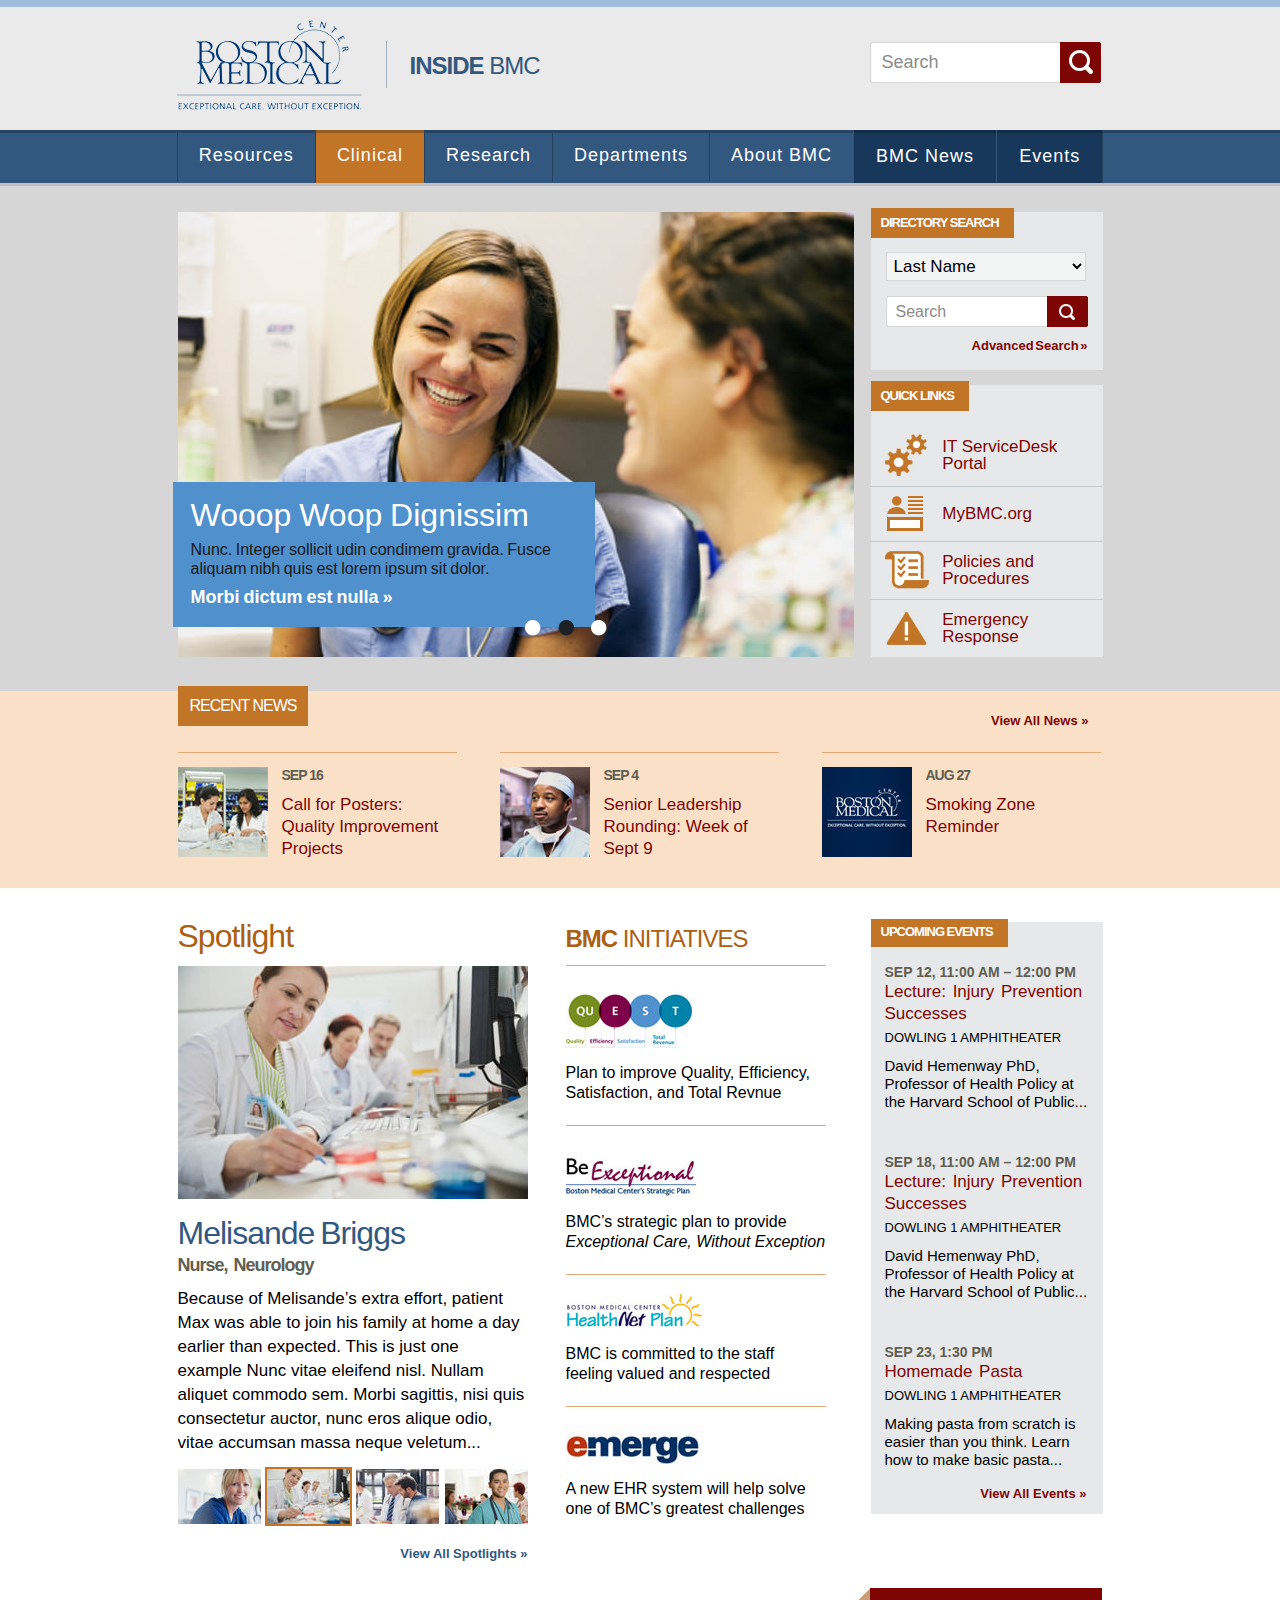
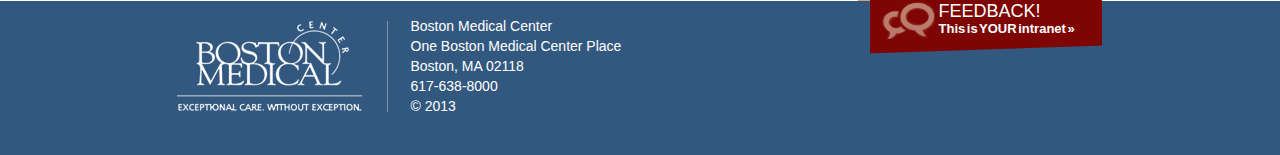
==== commit 88974a43: "Update index.html" ====
--- a/markup/index.html
+++ b/markup/index.html
@@ -65,7 +65,7 @@
 							<div class="slide">
 								<img src="images/img-visual.jpg" alt="img-description" />
 								<div class="caption">
-									<strong class="heading">Praesent Dignissim</strong>
+									<strong class="heading">Wooop Woop Dignissim</strong>
 									<p>Nunc. Integer sollicit udin condimem gravida. Fusce aliquam nibh quis est lorem ipsum sit dolor. </p>
 									<a href="#" class="more">Morbi dictum est nulla &raquo;</a>
 								</div>
@@ -254,4 +254,4 @@
 		</div>
 	</div>
 </body>
-</html>+</html>
